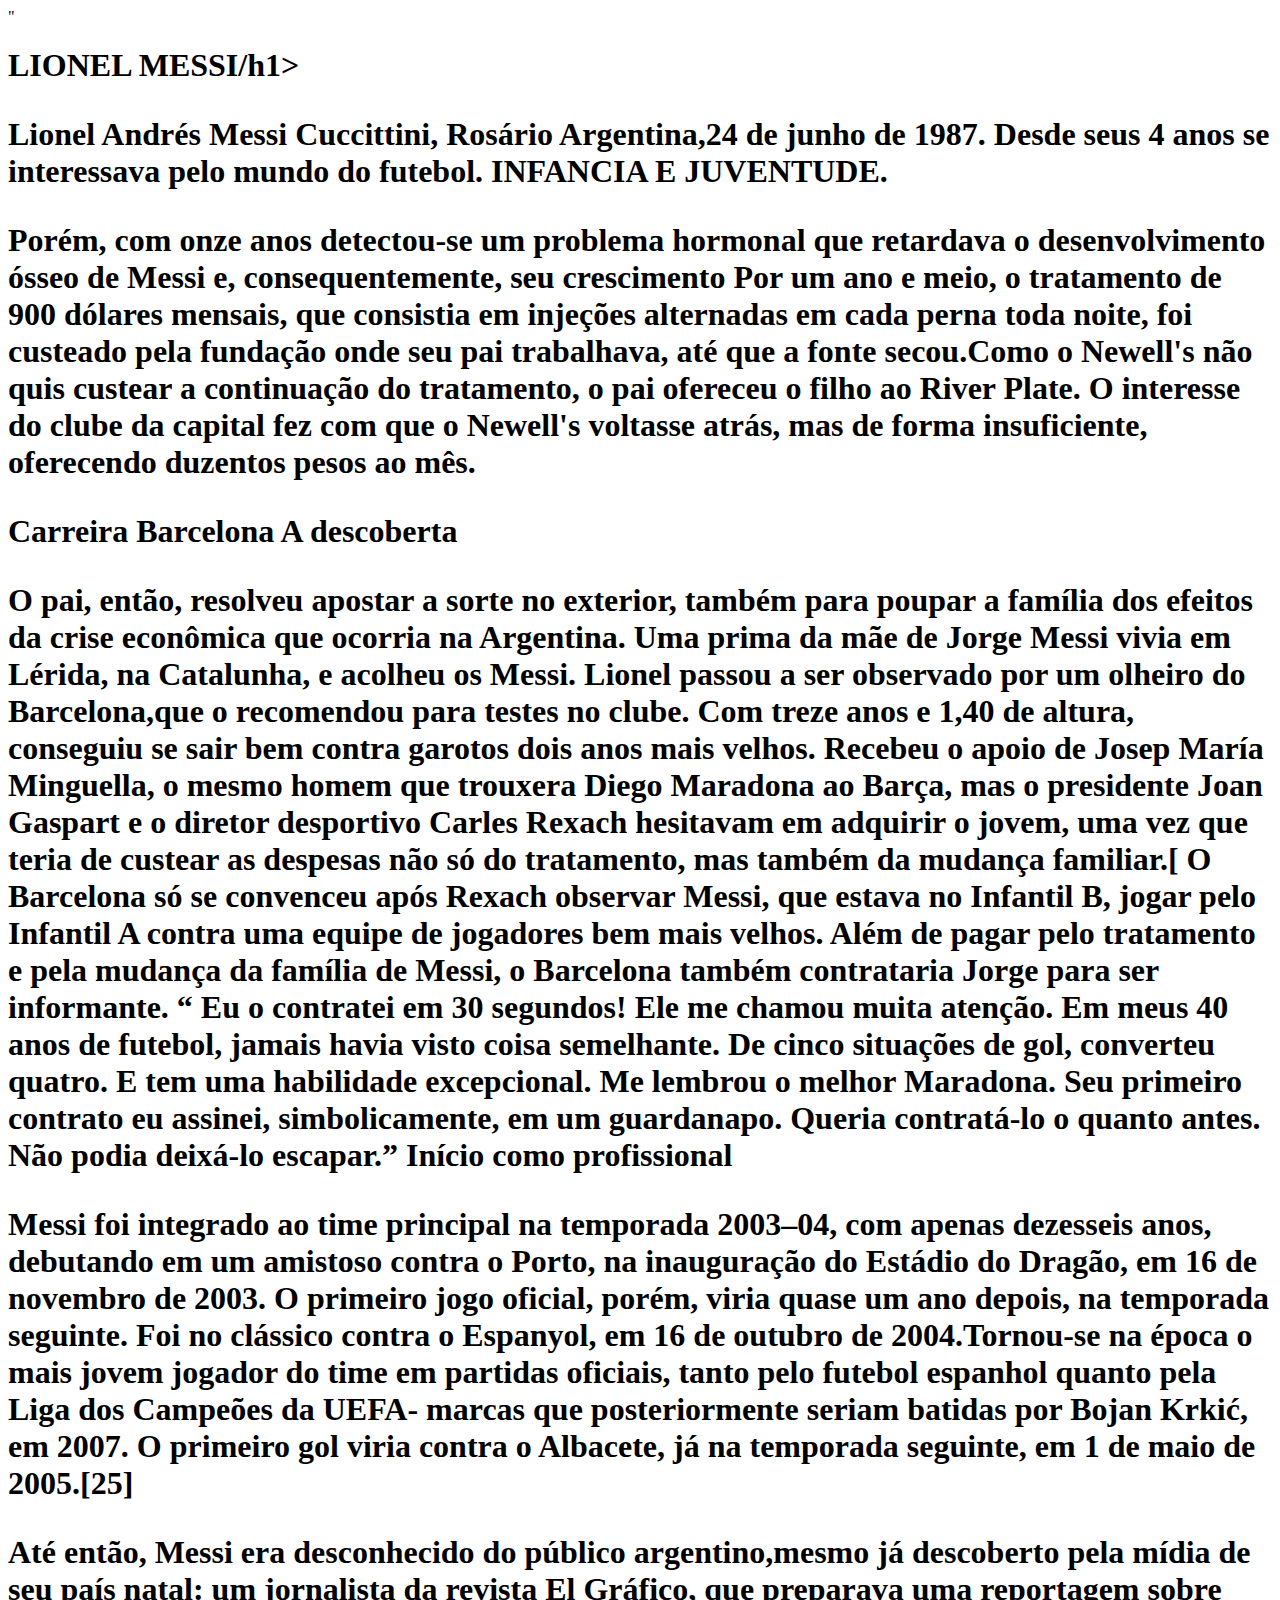
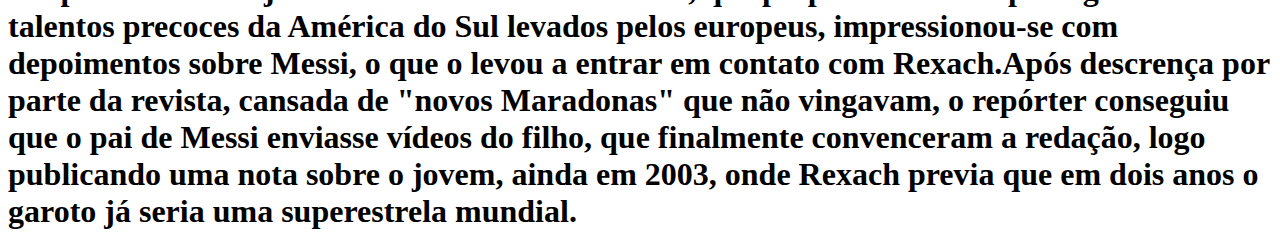
==== index.html @ f219037c "messi02" ====
<!DOCTYPE html>
<html lang = "pt-br"> 
<head> 
      <meta charset = "UTF-8 "> 
 <title> </title> </title >
 <link rel-"stylesheet" href -"style.css>"
 </head>
 <body>
<h1 id="titulo" ><mark></mark> LIONEL MESSI</b></mark<>/h1>
<br>
<p class ="texto1 " Lionel Messi é um dos maiores jogadores do mundo, sendo provado isso 8 vezes,ainda há pesssoas que dúvidam do seu esforço.

<p class="texto2" > Lionel Andrés Messi Cuccittini, Rosário Argentina,24 de junho de 1987. Desde seus 4 anos se interessava pelo mundo do futebol.

    <hl>  INFANCIA E JUVENTUDE.</hl>
  <p class=texto3" Filhos de Jorge Messi e Celia Cuccittini, desde criança demonstrava apego a bola,ao ponto de negar ir as compras com a familia quando não lhe deixavam levar alguma bola.
     Daria seus primeiros passos nas categorias menores do Abanderado Grandoli, um pequeno clube onde os outros membros da família já haviam jogado
 o endereço era a quinze quadras da casa dos Messi. Entrou para a equipe após ser chamado pelo velho treinador para completar o time para uma partida. 
Tinha apenas quatro anos.[    
seu pai, Jorge, seria seu treinador na categoria baby do Grandoli. Lionel conseguia se sobressair com garotos de até sete anos.
 
<p class"texto4 " No entanto, o garoto não duraria muito tempo na equipe: os pais o tiraram do clube após não lhes deixarem acompanhar um jogo do filho por falta de dinheiro para
 pagar os ingressos. Quando completou sete anos, ingressou então nas divisões menores do clube do coração, o Newell's Old Boys.
 Ainda assim, não se contentava em jogar na Lepra, jogando regularmente futebol na rua da casa ao lado dos irmãos mais velhos Matías e Rodrigo Messi e dos primos
  maternos Emanuel e Maxi Biancucchi. Lionel àquela altura conseguia jogar contra adversários de dezoito anos.

<p> Porém, com onze anos detectou-se um problema hormonal que retardava o desenvolvimento ósseo de Messi e, consequentemente, seu crescimento Por um ano e meio, o
 tratamento de 900 dólares mensais, que consistia em injeções alternadas em cada perna toda noite, foi custeado pela fundação onde seu pai trabalhava, até que a 
 fonte secou.Como o Newell's não quis custear a continuação do tratamento, o pai ofereceu o filho ao River Plate. O interesse do clube da capital fez com que o
  Newell's voltasse atrás, mas de forma insuficiente, oferecendo duzentos pesos ao mês.
  <p>Carreira
    <hl>Barcelona </hl>
    A descoberta 
    <p> O pai, então, resolveu apostar a sorte no exterior, também para poupar a família dos efeitos da crise econômica que ocorria na Argentina.
        Uma prima da mãe de Jorge Messi vivia em Lérida, na Catalunha, e acolheu os Messi. Lionel passou a ser observado por um olheiro do Barcelona,que o 
recomendou para testes no clube. Com treze anos e 1,40 de altura, conseguiu se sair bem contra garotos dois anos mais velhos. Recebeu o apoio de Josep María 
Minguella, o mesmo homem que trouxera Diego Maradona ao Barça, mas o presidente Joan Gaspart e o diretor desportivo Carles Rexach hesitavam em adquirir o jovem,
 uma vez que teria de custear as despesas não só do tratamento, mas também da mudança familiar.[

        O Barcelona só se convenceu após Rexach observar Messi, que estava no Infantil B, jogar pelo Infantil A contra uma equipe de jogadores bem mais velhos.
         Além de pagar pelo tratamento e pela mudança da família de Messi, o Barcelona também contrataria Jorge para ser informante.
        
        “	Eu o contratei em 30 segundos! Ele me chamou muita atenção. Em meus 40 anos de futebol, jamais havia visto coisa semelhante. De cinco situações de
         gol, converteu quatro. E tem uma habilidade excepcional. Me lembrou o melhor Maradona. Seu primeiro contrato eu assinei, simbolicamente, em um
          guardanapo. Queria contratá-lo o quanto antes. Não podia deixá-lo escapar.”
        
           Início como profissional
           <P> Messi foi integrado ao time principal na temporada 2003–04, com apenas dezesseis anos, debutando em um amistoso contra o Porto, na inauguração do
 Estádio do Dragão, em 16 de novembro de 2003. O primeiro jogo oficial, porém, viria quase um ano depois, na temporada seguinte. Foi no clássico contra o
  Espanyol, em 16 de outubro de 2004.Tornou-se na época o mais jovem jogador do time em partidas oficiais, tanto pelo futebol espanhol quanto pela Liga dos 
  Campeões da UEFA- marcas que posteriormente seriam batidas por Bojan Krkić, em 2007. O primeiro gol viria contra o Albacete, já na temporada seguinte, em 1 de maio de 2005.[25]

   </P> Até então, Messi era desconhecido do público argentino,mesmo já descoberto pela mídia de seu país natal: um jornalista da revista El Gráfico, que 
   preparava uma reportagem sobre talentos precoces da América do Sul levados pelos europeus, impressionou-se com depoimentos sobre Messi, o que o levou a 
   entrar em contato com Rexach.Após descrença por parte da revista, cansada de "novos Maradonas" que não vingavam, o repórter conseguiu que o pai de Messi 
   enviasse vídeos do filho, que finalmente convenceram a redação, logo publicando uma nota sobre o jovem, ainda em 2003, onde Rexach previa que em dois anos 
   o garoto já seria uma superestrela mundial.
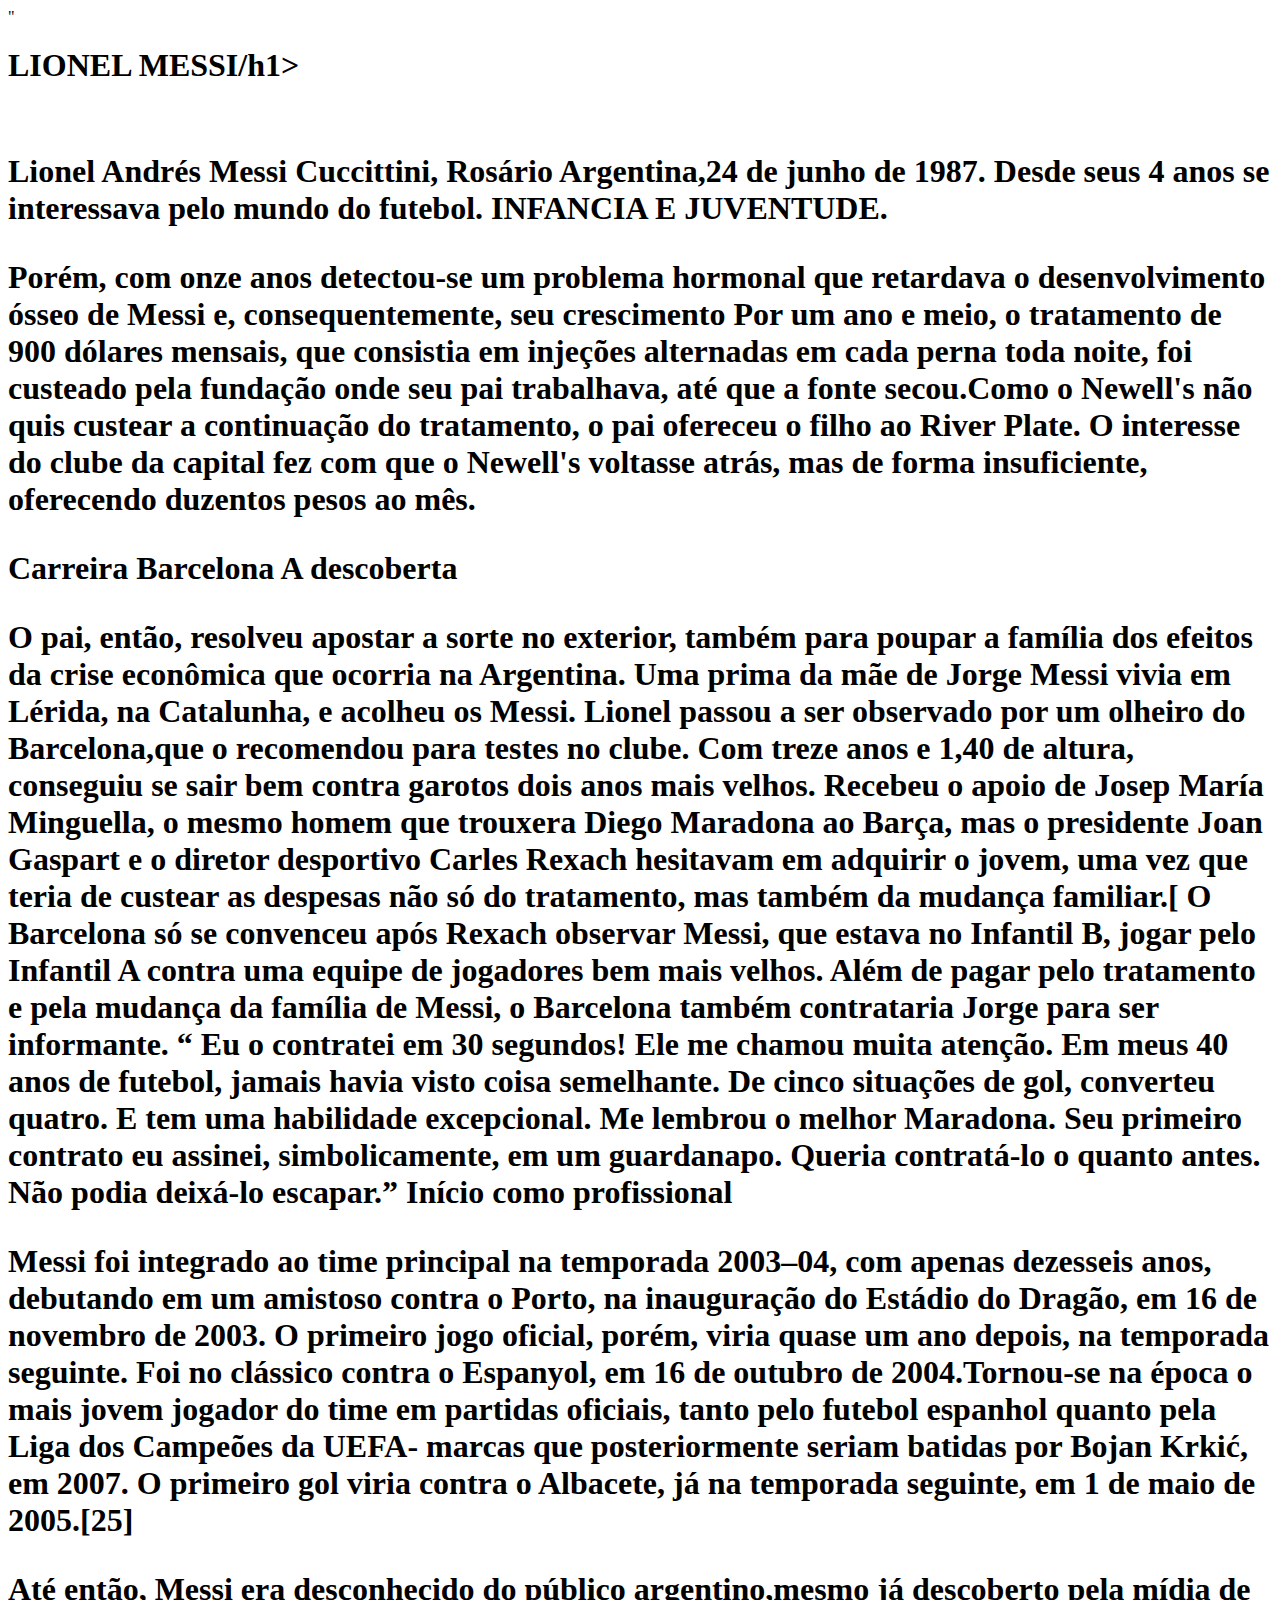
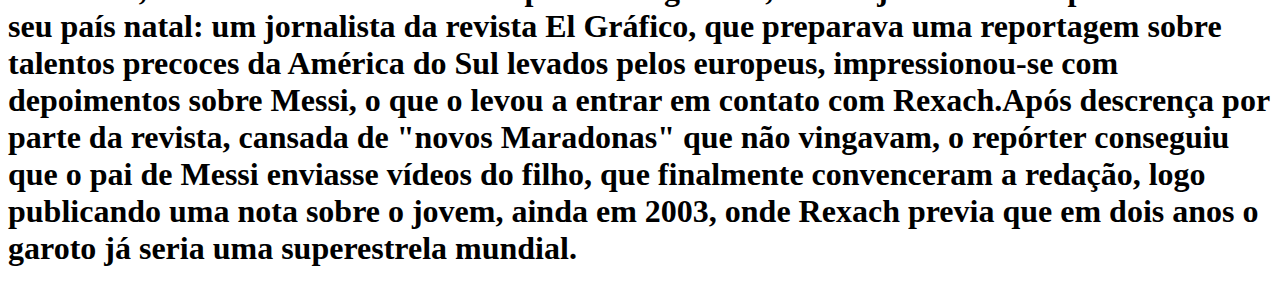
==== commit 5f5e9517: "mmm" ====
--- a/index.html
+++ b/index.html
@@ -8,6 +8,13 @@
  <body>
 <h1 id="titulo" ><mark></mark> LIONEL MESSI</b></mark<>/h1>
 <br>
+
+
+<img id="foto" src="">
+
+
+
+
 <p class ="texto1 " Lionel Messi é um dos maiores jogadores do mundo, sendo provado isso 8 vezes,ainda há pesssoas que dúvidam do seu esforço.
 
 <p class="texto2" > Lionel Andrés Messi Cuccittini, Rosário Argentina,24 de junho de 1987. Desde seus 4 anos se interessava pelo mundo do futebol.
@@ -19,7 +26,7 @@
 Tinha apenas quatro anos.[    
 seu pai, Jorge, seria seu treinador na categoria baby do Grandoli. Lionel conseguia se sobressair com garotos de até sete anos.
  
-<p class"texto4 " No entanto, o garoto não duraria muito tempo na equipe: os pais o tiraram do clube após não lhes deixarem acompanhar um jogo do filho por falta de dinheiro para
+<p class" texto4" No entanto, o garoto não duraria muito tempo na equipe: os pais o tiraram do clube após não lhes deixarem acompanhar um jogo do filho por falta de dinheiro para
  pagar os ingressos. Quando completou sete anos, ingressou então nas divisões menores do clube do coração, o Newell's Old Boys.
  Ainda assim, não se contentava em jogar na Lepra, jogando regularmente futebol na rua da casa ao lado dos irmãos mais velhos Matías e Rodrigo Messi e dos primos
   maternos Emanuel e Maxi Biancucchi. Lionel àquela altura conseguia jogar contra adversários de dezoito anos.
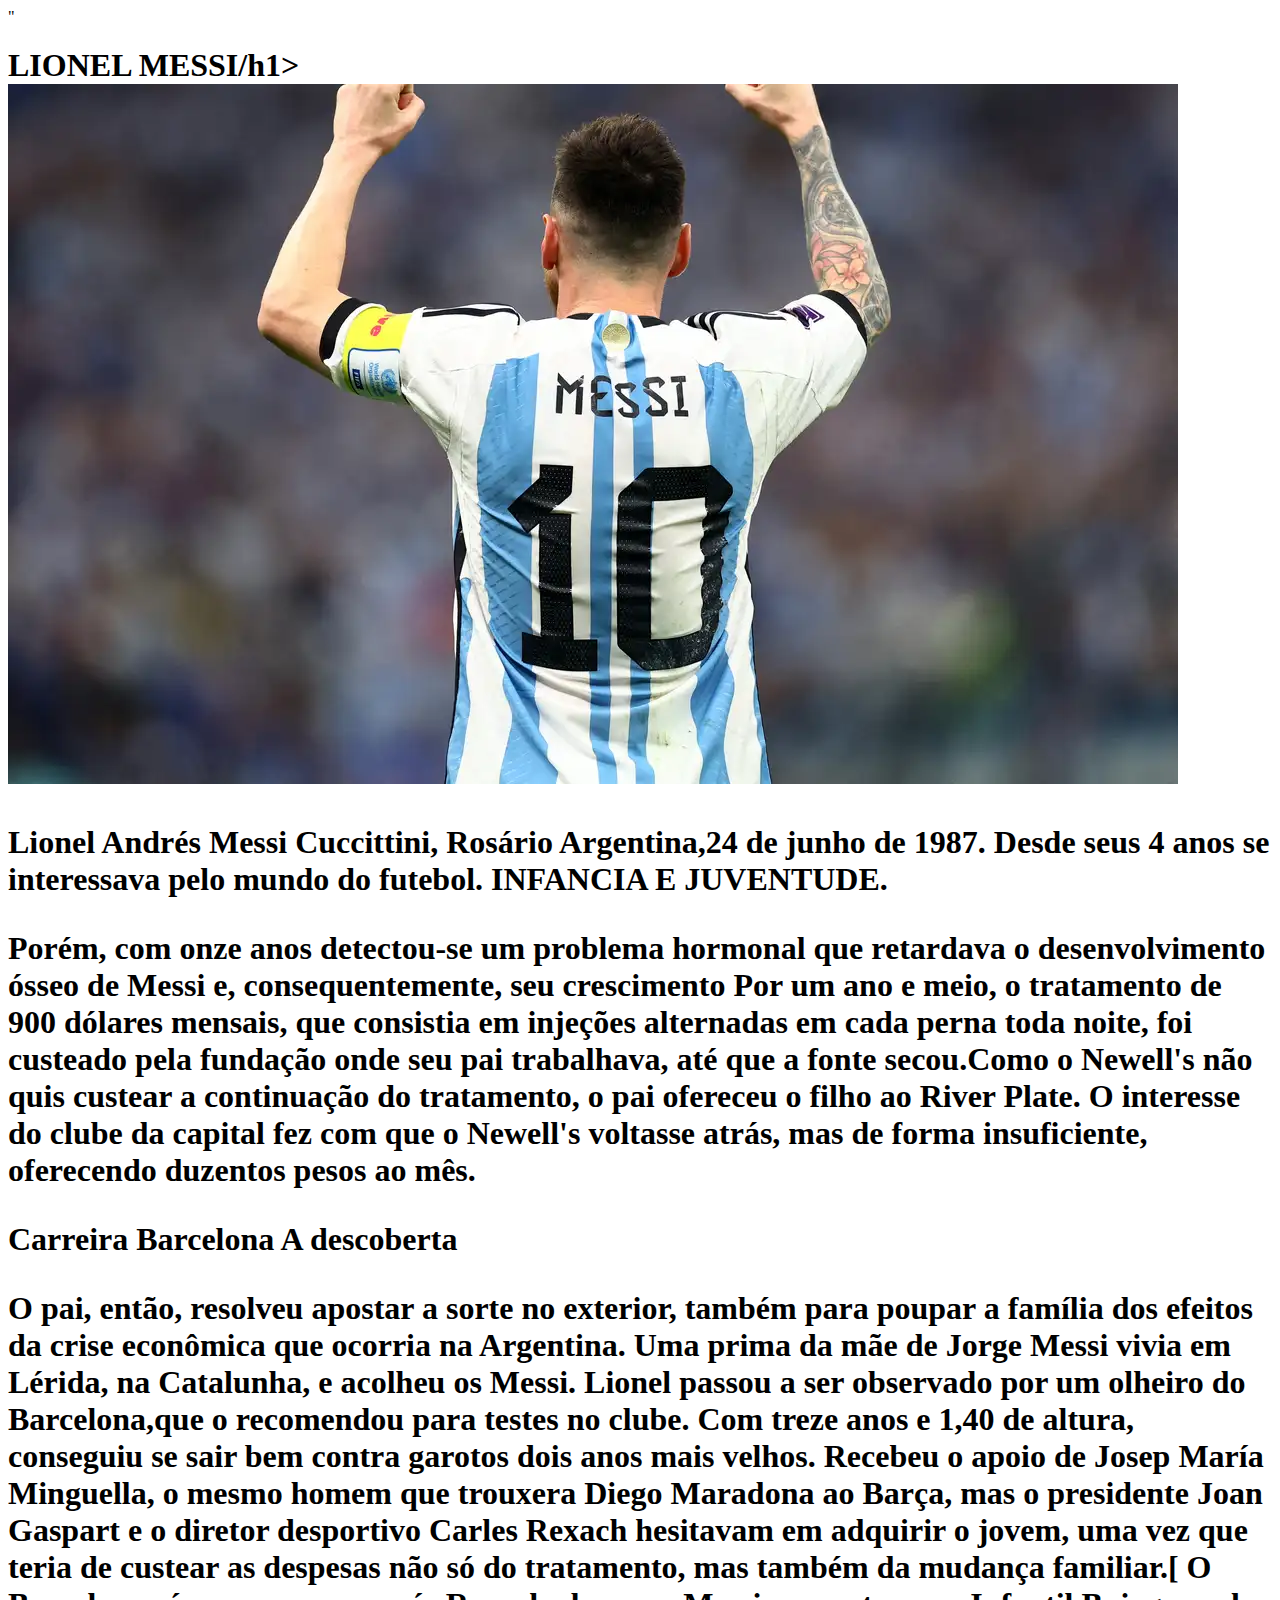
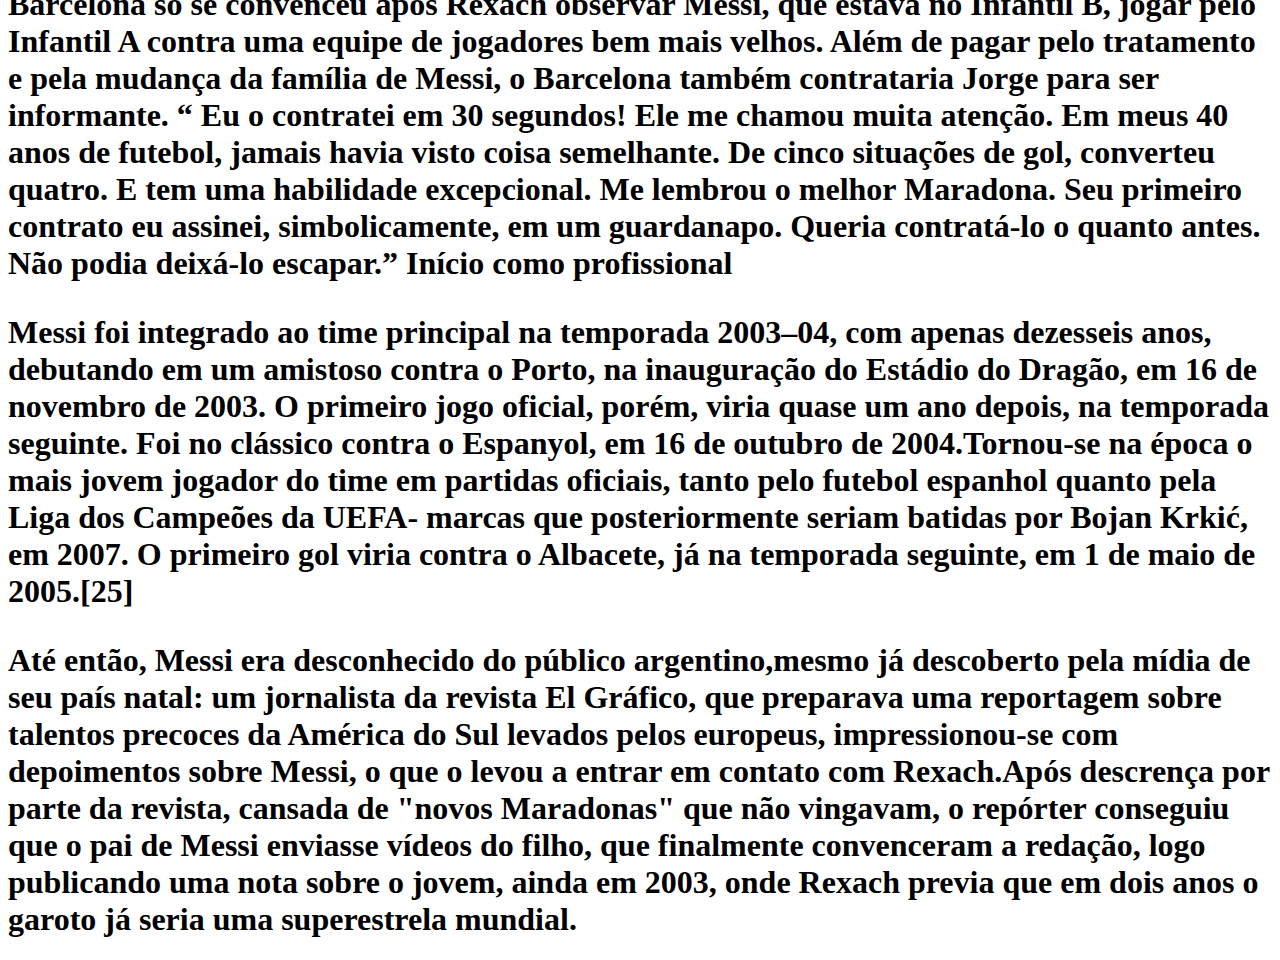
==== commit c46d10f0: "çç" ====
--- a/index.html
+++ b/index.html
@@ -10,7 +10,7 @@
 <br>
 
 
-<img id="foto" src="">
+<img id="foto" src="messi">
 
 
 
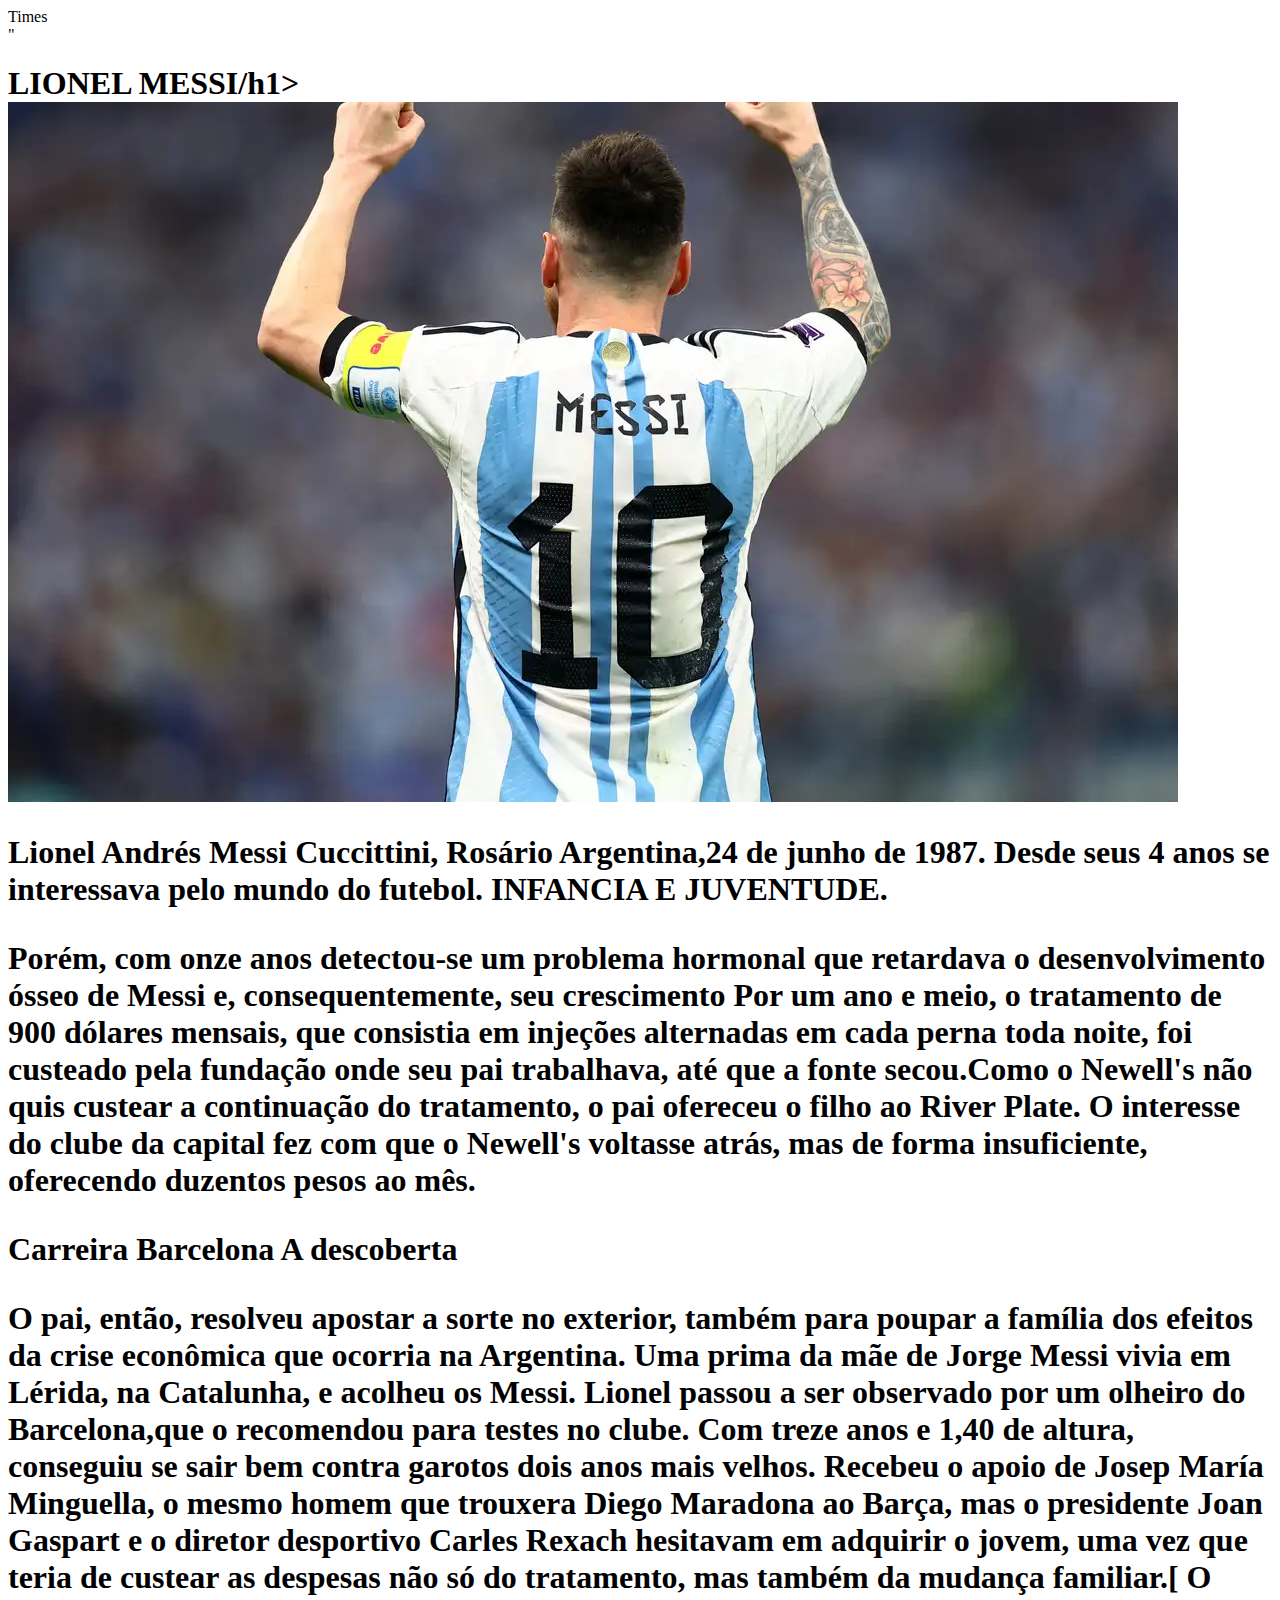
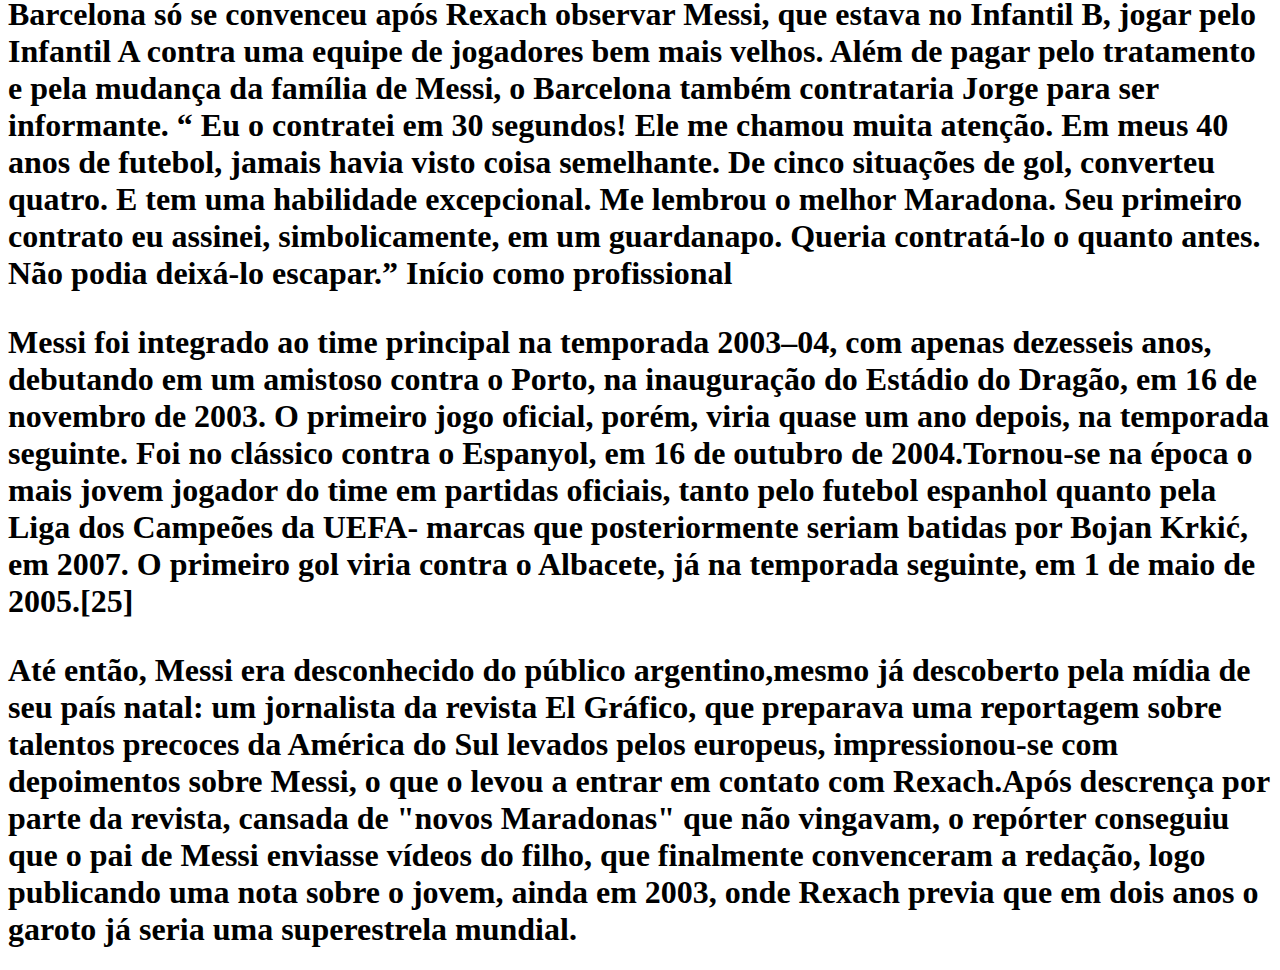
==== commit 87f2a662: "kjkjk" ====
--- a/index.html
+++ b/index.html
@@ -1,3 +1,7 @@
+
+<font face="Times"> Times </font> <br />
+
+
 <!DOCTYPE html>
 <html lang = "pt-br"> 
 <head> 
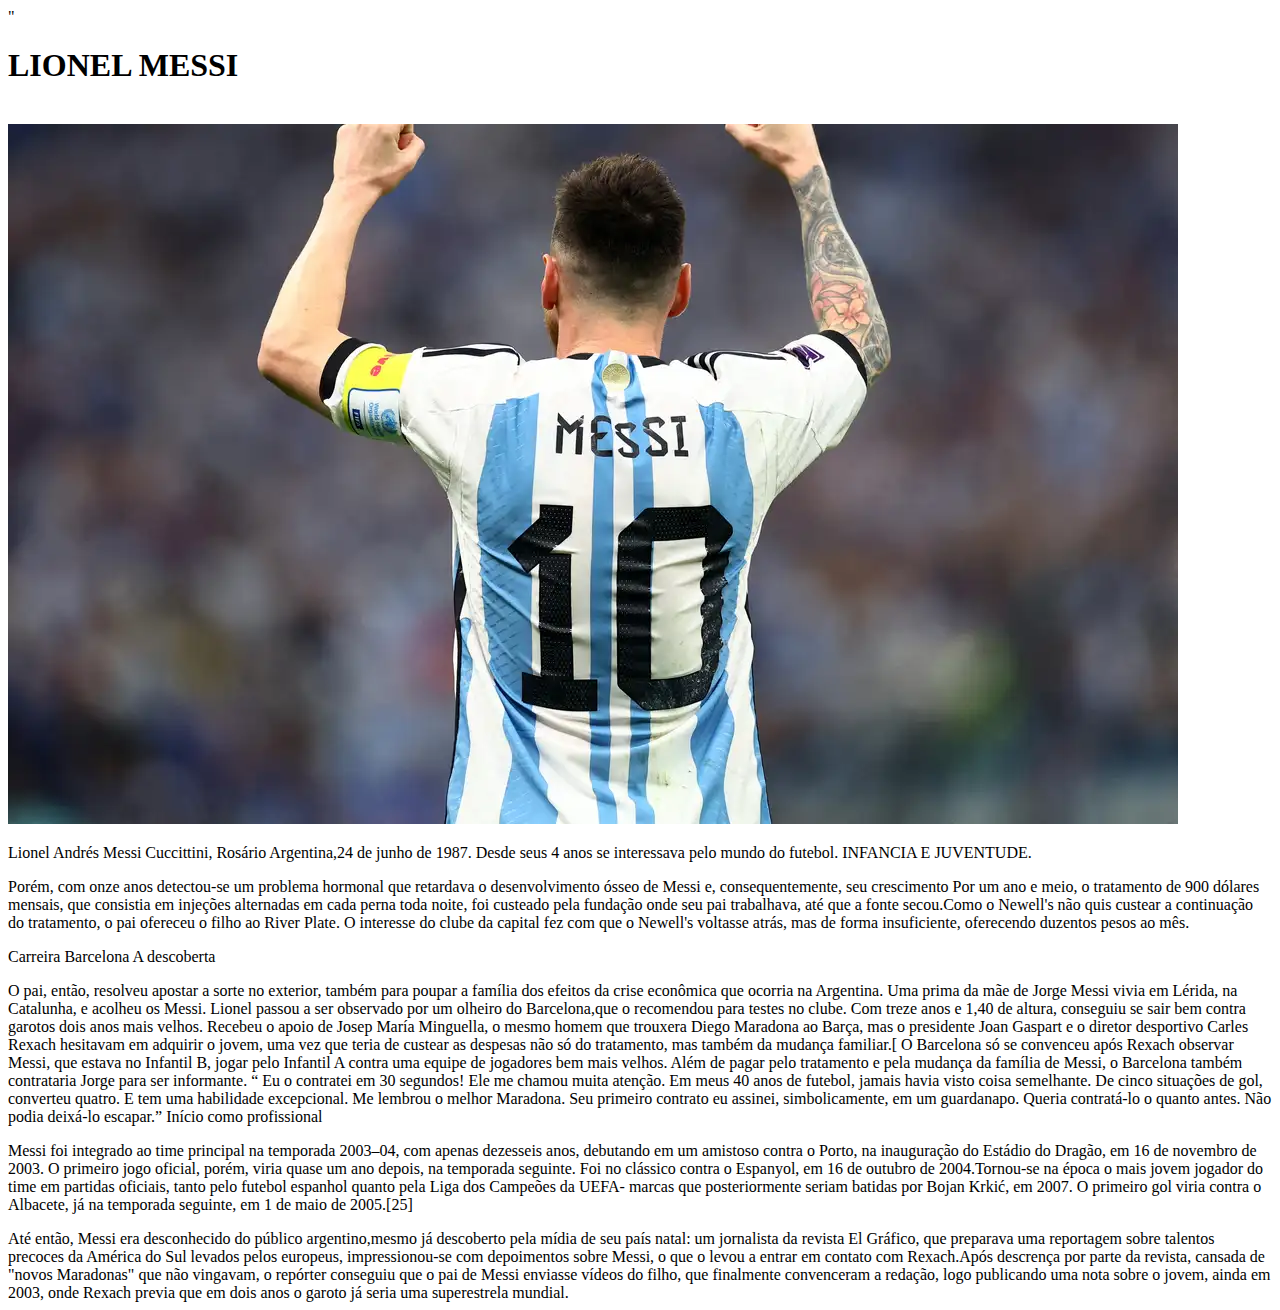
==== commit 7d503f27: "tag" ====
--- a/index.html
+++ b/index.html
@@ -1,5 +1,4 @@
 
-<font face="Times"> Times </font> <br />
 
 
 <!DOCTYPE html>
@@ -10,7 +9,7 @@
  <link rel-"stylesheet" href -"style.css>"
  </head>
  <body>
-<h1 id="titulo" ><mark></mark> LIONEL MESSI</b></mark<>/h1>
+<h1 id="titulo" ><mark></mark> LIONEL MESSI</b></mark></h1>
 <br>
 
 
